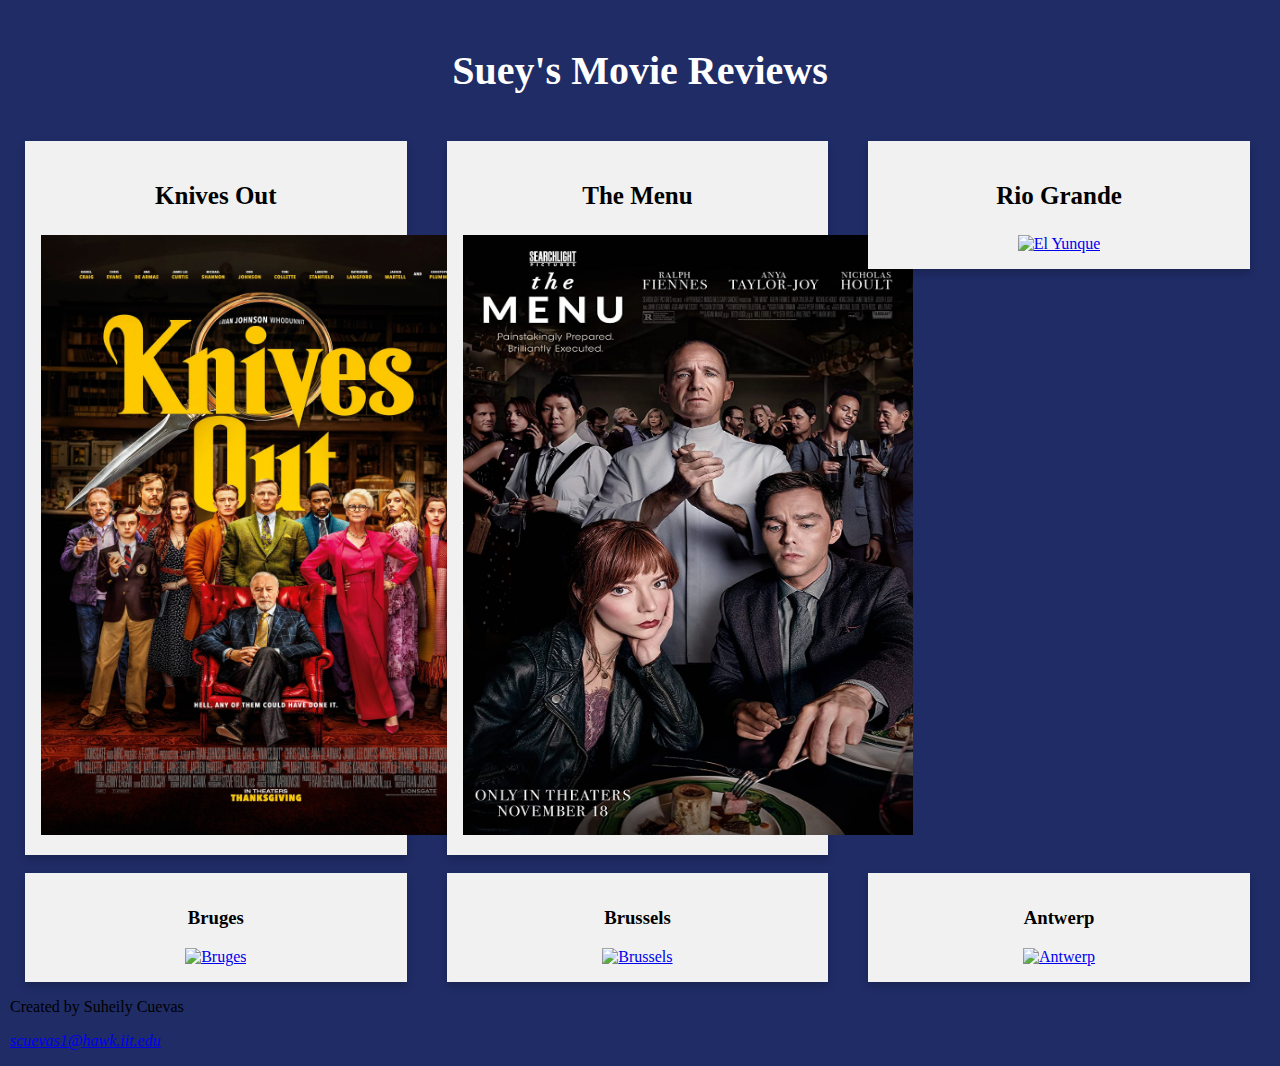
==== index.html @ 68050330 "fixing small errors" ====
<!doctype html>
<html lang="en">
<head>
  <meta charset="UTF-8">
  <meta name="viewport" content="width=device-width, initial-scale=1.0">
  <title>Vacation Spots</title>
  <link rel="stylesheet" type="text/css" href="css/movie.css">
  <link rel="stylesheet" type="text/css" href="css/normalize.css">
</head>
<body class="vacation-background">
  <header>
    <h1 class="name">Suey's Movie Reviews</h1>
  </header>
  
  <section id="PR">
    <div class="row3">
      <div class="column3">
        <div class="card3">
          <h3 class="moviename">Knives Out</h3>
          <a href="knives.html" target="_blank"><img class="img3" src="images/knivesout.jpg" alt="Knives Out"></a>
        </div>
      </div>

      <div class="column3">
        <div class="card3">
          <h3 class="moviename">The Menu</h3>
          <a href="menu.html" target="_blank"><img class="img3" src="images/themenu.jpg" alt="The Menu"></a>
        </div>
      </div>
  
      <div class="column3">
        <div class="card3">
          <h3 class="moviename">Rio Grande</h3>
          <a href="https://goo.gl/maps/dS4vvumRM53K5aXT6" target="_blank"><img class="img3" src="image/elyunque.jpg" alt="El Yunque"></a>
        </div>
      </div>
    </div>
  </section>
  
  <section id="belgium">
  <br>
    <div class="row3">
      <div class="column3">
        <div class="card3">
          <h3 class="city">Bruges</h3>
          <a href="https://goo.gl/maps/7YV9ts7ciRDEh1c48" target="_blank"><img class="img3" src="image/bruges.jpg" alt="Bruges"></a>
        </div>
      </div>

      <div class="column3">
        <div class="card3">
          <h3 class="city">Brussels</h3>
          <a href="https://goo.gl/maps/Zn4BprtC57d6Hvo28" target="_blank"><img class="img3" src="image/brussels.JPG" alt="Brussels"></a>
        </div>
      </div>
  
      <div class="column3">
        <div class="card3">
          <h3 class="city">Antwerp</h3>
          <a href="https://goo.gl/maps/BCFNXqAgCxSeZobr9" target="_blank"><img class="img3" src="image/antwerp.jpg" alt="Antwerp"></a>
        </div>
      </div>
    </div>
  </section>
 
  <footer>
    <p>Created by Suheily Cuevas</p>
    <address>
      <p><a href="mailto:scuevas1@hawk.iit.edu">scuevas1@hawk.iit.edu</a></p>
    </address>
  </footer>

</body>
</html>
---- css/movie.css ----
.vacation-background {
  background-color: #1f2c66;
  margin: 10px;
}

* {
  box-sizing: border-box;
}

.column3 {
  float: left;
  width: 33.2%;
  padding: 0 20px;
}

.row3 {margin: 0 -5px;}

.row3:after {
  content: "";
  display: table;
  clear: both;
}

@media screen and (max-width: 600px) {
  .column3 {
    width: 100%;
    display: block;
    margin-bottom: 10px;
    background-color:#dedfe0;
  }
}

@media screen and (max-width: 800px) {
  body {
    width: 100%;
    margin-bottom: 10px;
    background-color: #b1cdfa;
  }
}
.card3 {
  box-shadow: 0 4px 8px 0 rgba(0, 0, 0, 0.2);
  padding: 16px;
  text-align: center;
  background-color: #f1f1f1;
}

.name {
  font-size: 40px;
  padding:20px;
  font-family: georgia;
  text-align: center;
  color: white;
}

#myvacation {
  font-size: 35px;
  padding:20px;
  font-family: georgia;
  text-align: center;
}

#name4 {
  font-size: 35px;
  padding:20px;
  font-family: georgia;
  text-align: center;
}

.img3 {
  width: 450px;
  height: 600px;
  object-fit: fill;
}

.moviename {
  font-size: 25px;
}

a:hover {
  opacity: 0.3;
}
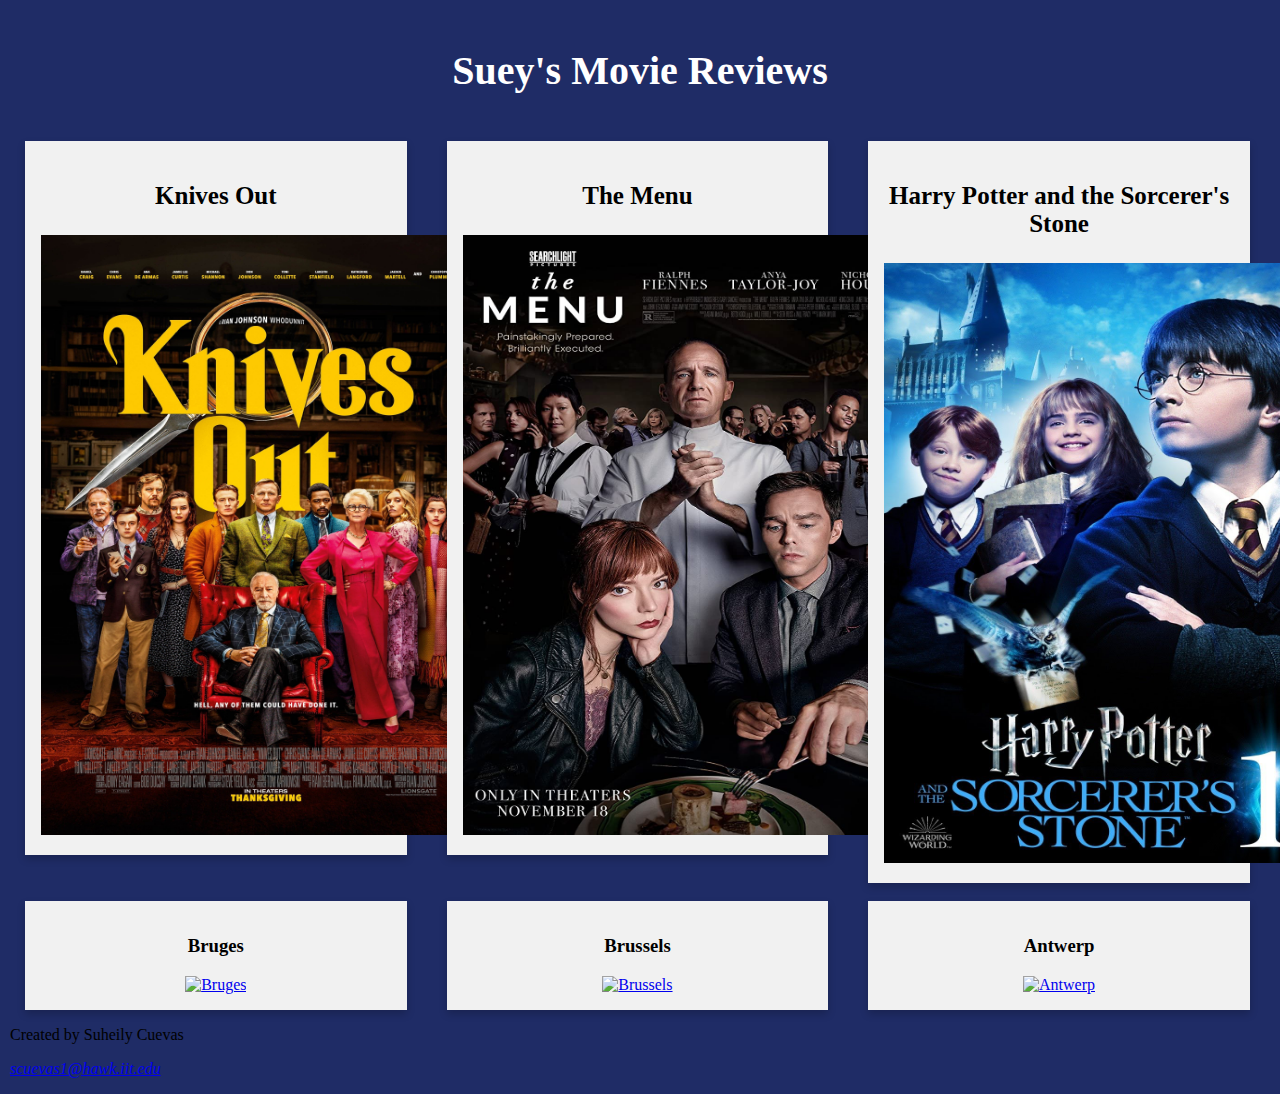
==== commit 98cadf34: "adding to harry potter page" ====
--- a/index.html
+++ b/index.html
@@ -30,8 +30,8 @@
   
       <div class="column3">
         <div class="card3">
-          <h3 class="moviename">Rio Grande</h3>
-          <a href="https://goo.gl/maps/dS4vvumRM53K5aXT6" target="_blank"><img class="img3" src="image/elyunque.jpg" alt="El Yunque"></a>
+          <h3 class="moviename">Harry Potter and the Sorcerer's Stone</h3>
+          <a href="harry.html" target="_blank"><img class="img3" src="images/harryp.jpg" alt="Harry Potter and the Sorcerer's Stone"></a>
         </div>
       </div>
     </div>
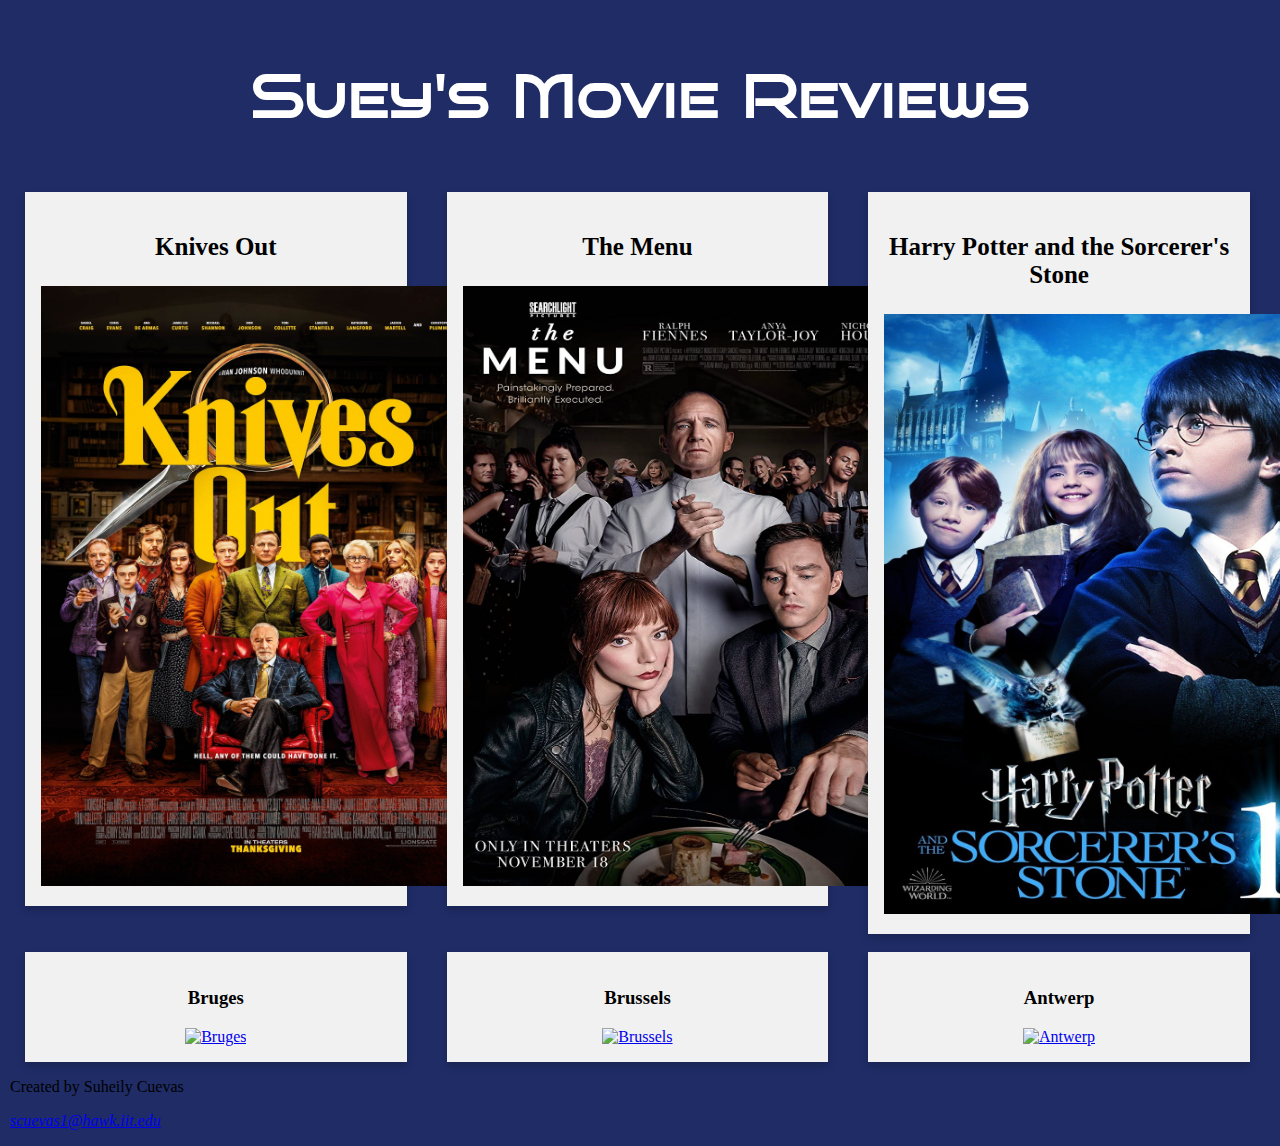
==== commit 75c0b743: "editing fonts" ====
--- a/index.html
+++ b/index.html
@@ -4,6 +4,9 @@
   <meta charset="UTF-8">
   <meta name="viewport" content="width=device-width, initial-scale=1.0">
   <title>Vacation Spots</title>
+  <link rel="preconnect" href="https://fonts.googleapis.com">
+  <link rel="preconnect" href="https://fonts.gstatic.com" crossorigin>
+  <link href="https://fonts.googleapis.com/css2?family=Bruno+Ace+SC&family=Phudu:wght@500&display=swap" rel="stylesheet">
   <link rel="stylesheet" type="text/css" href="css/movie.css">
   <link rel="stylesheet" type="text/css" href="css/normalize.css">
 </head>
--- a/css/movie.css
+++ b/css/movie.css
@@ -45,9 +45,9 @@
 }
 
 .name {
-  font-size: 40px;
+  font-size: 60px;
   padding:20px;
-  font-family: georgia;
+  font-family: 'Bruno Ace SC', cursive;
   text-align: center;
   color: white;
 }
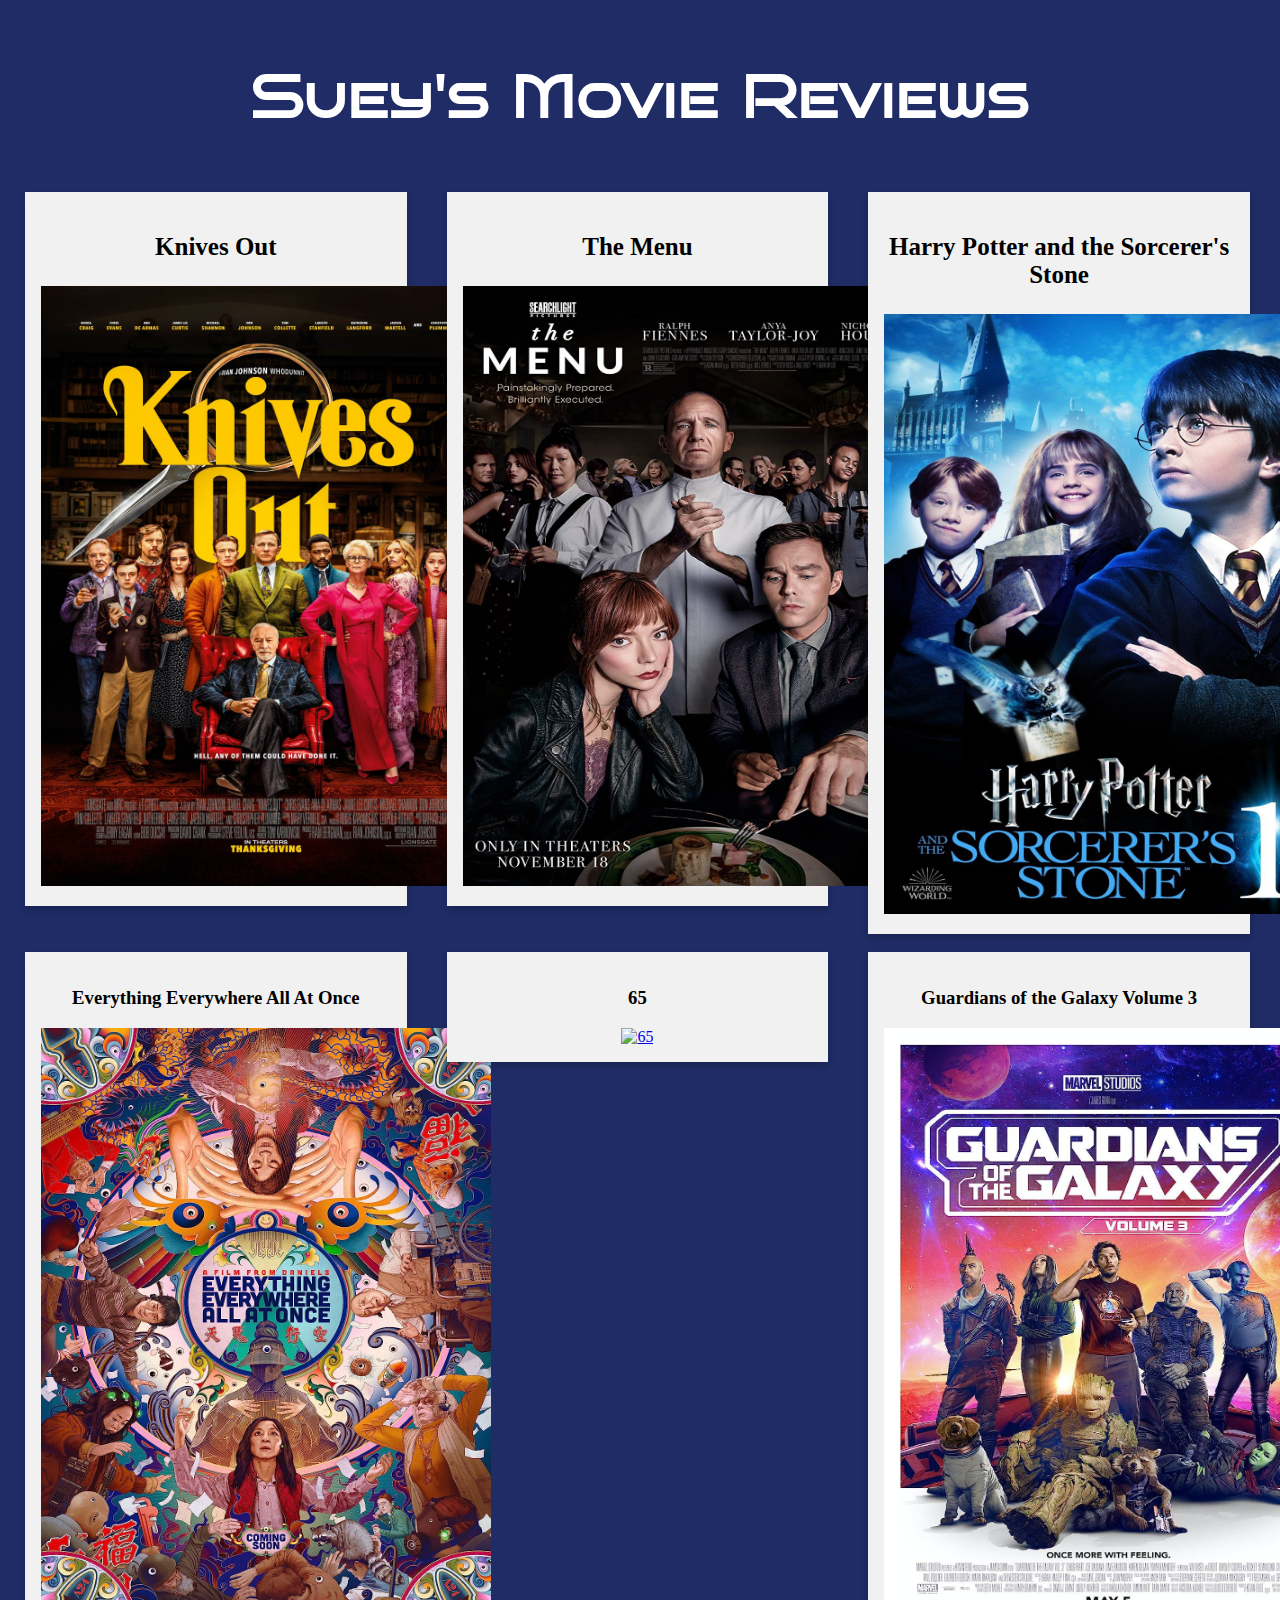
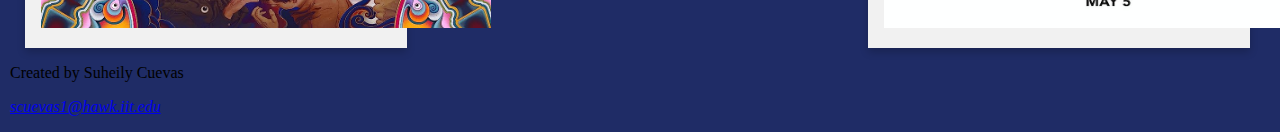
==== commit e3a689cc: "adding new movies" ====
--- a/index.html
+++ b/index.html
@@ -20,21 +20,21 @@
       <div class="column3">
         <div class="card3">
           <h3 class="moviename">Knives Out</h3>
-          <a href="knives.html" target="_blank"><img class="img3" src="images/knivesout.jpg" alt="Knives Out"></a>
+          <a href="knives.html" target="_self"><img class="img3" src="images/knivesout.jpg" alt="Knives Out"></a>
         </div>
       </div>
 
       <div class="column3">
         <div class="card3">
           <h3 class="moviename">The Menu</h3>
-          <a href="menu.html" target="_blank"><img class="img3" src="images/themenu.jpg" alt="The Menu"></a>
+          <a href="menu.html" target="_self"><img class="img3" src="images/themenu.jpg" alt="The Menu"></a>
         </div>
       </div>
   
       <div class="column3">
         <div class="card3">
           <h3 class="moviename">Harry Potter and the Sorcerer's Stone</h3>
-          <a href="harry.html" target="_blank"><img class="img3" src="images/harryp.jpg" alt="Harry Potter and the Sorcerer's Stone"></a>
+          <a href="harry.html" target="_self"><img class="img3" src="images/harryp.jpg" alt="Harry Potter and the Sorcerer's Stone"></a>
         </div>
       </div>
     </div>
@@ -45,22 +45,22 @@
     <div class="row3">
       <div class="column3">
         <div class="card3">
-          <h3 class="city">Bruges</h3>
-          <a href="https://goo.gl/maps/7YV9ts7ciRDEh1c48" target="_blank"><img class="img3" src="image/bruges.jpg" alt="Bruges"></a>
+          <h3 class="city">Everything Everywhere All At Once</h3>
+          <a href="EEAO.html" target="_self"><img class="img3" src="images/EEAAO.jpg" alt="Everything Everywhere All At Once"></a>
         </div>
       </div>
 
       <div class="column3">
         <div class="card3">
-          <h3 class="city">Brussels</h3>
-          <a href="https://goo.gl/maps/Zn4BprtC57d6Hvo28" target="_blank"><img class="img3" src="image/brussels.JPG" alt="Brussels"></a>
+          <h3 class="city">65</h3>
+          <a href="https://goo.gl/maps/Zn4BprtC57d6Hvo28" target="_self"><img class="img3" src="images/65.JPG" alt="65"></a>
         </div>
       </div>
   
       <div class="column3">
         <div class="card3">
-          <h3 class="city">Antwerp</h3>
-          <a href="https://goo.gl/maps/BCFNXqAgCxSeZobr9" target="_blank"><img class="img3" src="image/antwerp.jpg" alt="Antwerp"></a>
+          <h3 class="city">Guardians of the Galaxy Volume 3</h3>
+          <a href="https://goo.gl/maps/BCFNXqAgCxSeZobr9" target="_self"><img class="img3" src="images/guardians.jpg" alt="Guardians of the Galaxy Volume 3"></a>
         </div>
       </div>
     </div>
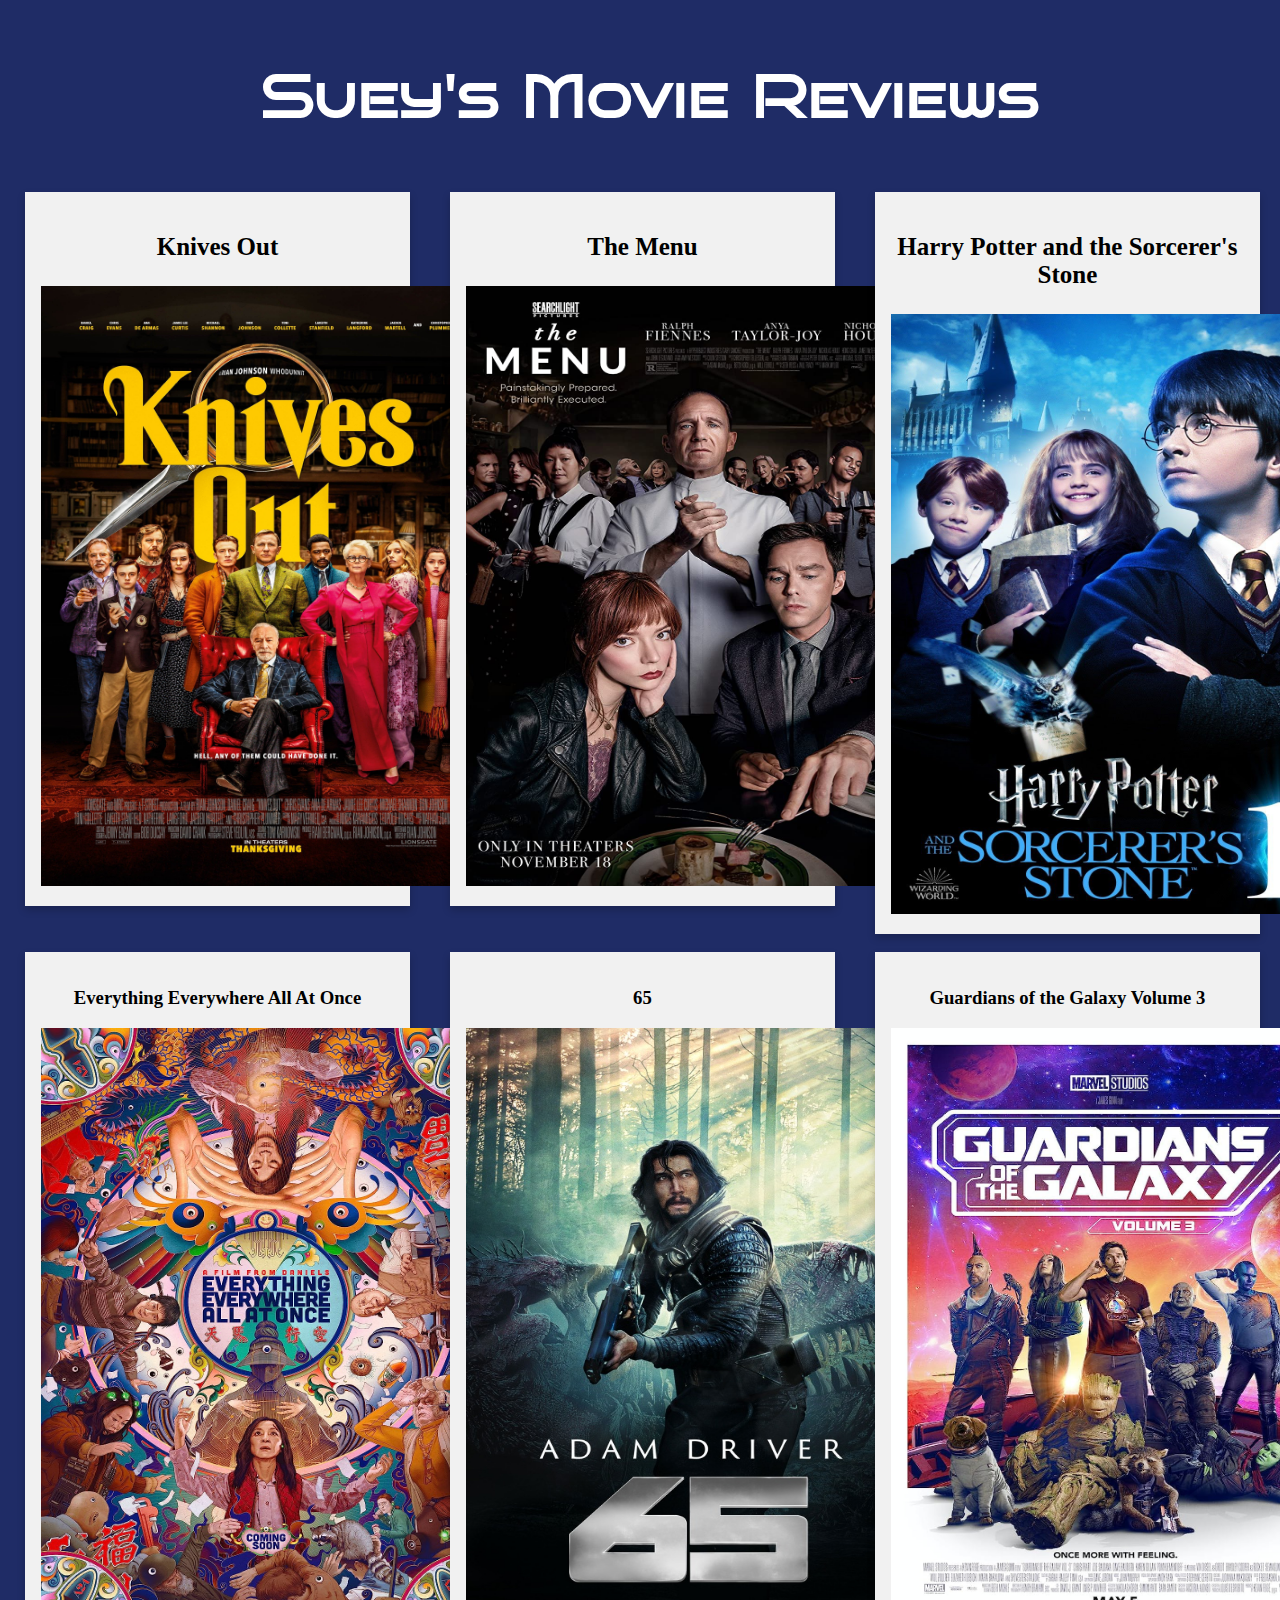
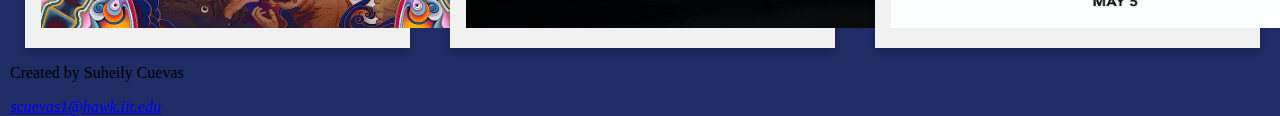
==== commit 178e14b0: "fixing minor error" ====
--- a/index.html
+++ b/index.html
@@ -53,14 +53,14 @@
       <div class="column3">
         <div class="card3">
           <h3 class="city">65</h3>
-          <a href="https://goo.gl/maps/Zn4BprtC57d6Hvo28" target="_self"><img class="img3" src="images/65.JPG" alt="65"></a>
+          <a href="65.html" target="_self"><img class="img3" src="images/65.jpg" alt="65"></a>
         </div>
       </div>
   
       <div class="column3">
         <div class="card3">
           <h3 class="city">Guardians of the Galaxy Volume 3</h3>
-          <a href="https://goo.gl/maps/BCFNXqAgCxSeZobr9" target="_self"><img class="img3" src="images/guardians.jpg" alt="Guardians of the Galaxy Volume 3"></a>
+          <a href="GAG.html" target="_self"><img class="img3" src="images/guardians.jpg" alt="Guardians of the Galaxy Volume 3"></a>
         </div>
       </div>
     </div>
--- a/css/movie.css
+++ b/css/movie.css
@@ -1,3 +1,6 @@
+html, body {width: 100vw; height: 100vh;}
+div {width: 100%; height: 100%}
+
 .vacation-background {
   background-color: #1f2c66;
   margin: 10px;
@@ -69,7 +72,7 @@
 .img3 {
   width: 450px;
   height: 600px;
-  object-fit: fill;
+  object-fit: fit;
 }
 
 .moviename {
